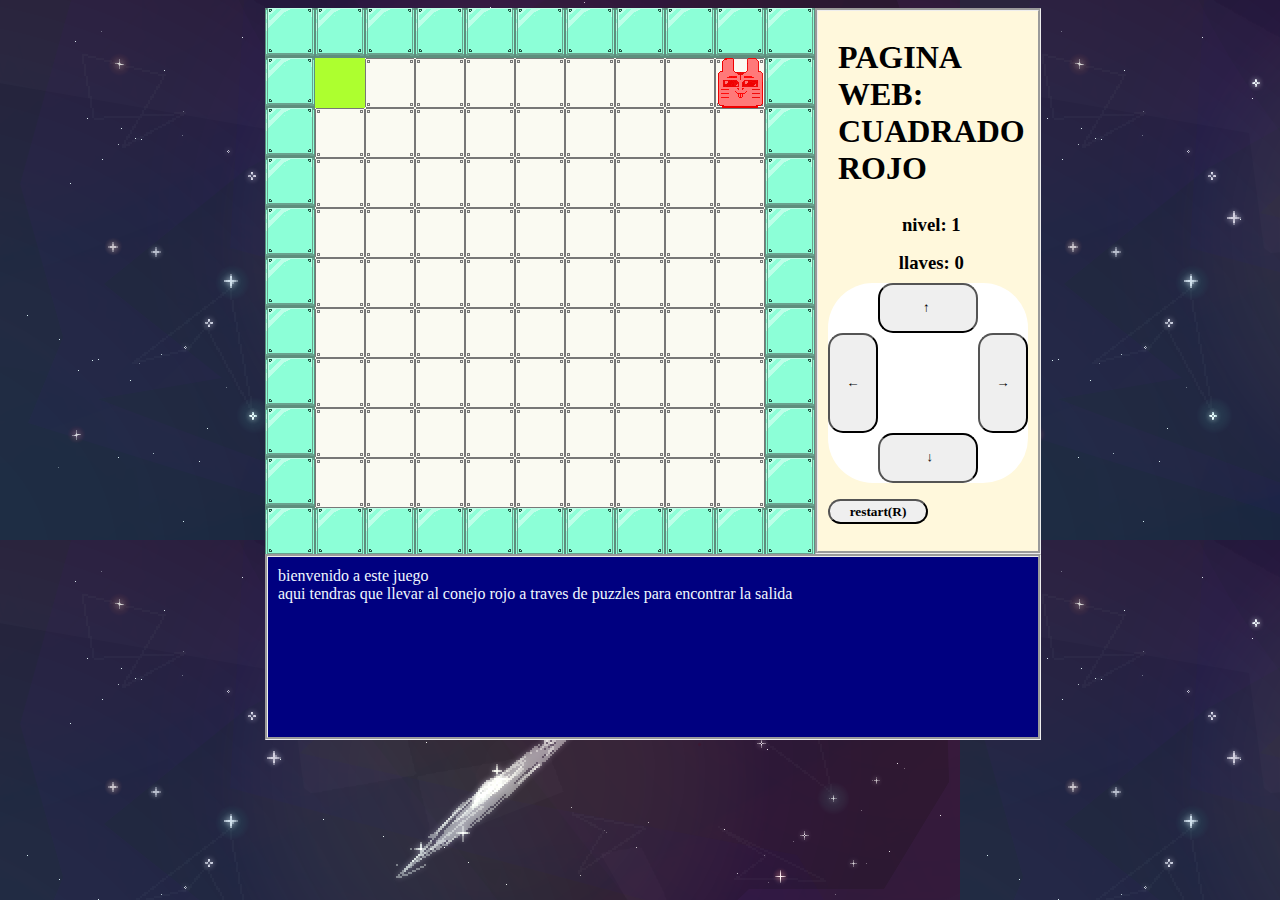
==== cuadrado/index.html @ 40db5c05 "prueba de texto" ====
<!DOCTYPE html>
<html>
	<head>
		<title>cuadrado rojo</title>
		<link rel="stylesheet" href="style.css">
	</head>
	<body>
		<div id="juego">
			<div id="escenario">  </div>
			<div id="fantasma" class="fantasma"> </div>
			<div id="fantasmaX" class="fantasma"></div>
			<div id="fantasmaY" class="fantasma"></div>
			<div id="cuadradoRojo"> </div>
			<script src="js/textos.js"></script>
			<script src="js/niveles.js"></script>
			<script src="js/escenario.js"> </script>
			<script src="js/deteccion.js"> </script>
			<script src="js/eventos.js"> </script>
			<script src="js/iniciar.js"> </script>
			<script src="js/mover.js"> </script>
			<div class="menu">
				<h1>PAGINA WEB: CUADRADO ROJO</h1>
				<h3 id="nivel">nivel: 1</h3>
				<h3 id="puntaje">llaves: 0</h3>
				<div class="mando">
					<button class="B_arriba" onclick="mover('ArrowUp'); activarEventos('ArrowUp')"> ← </button>
					<button class="B_abajo" onclick="mover('ArrowDown'); activarEventos('ArrowDown')"> ← </button>
					<button class="B_izquierda" onclick="mover('ArrowLeft'); activarEventos('ArrowLeft')"> ← </button>
					<button class="B_derecha" onclick="mover('ArrowRight'); activarEventos('ArrowRight')"> → </button>	
				</div>
				<button class="restart" onclick="morir()">restart(R)</button>
			</div>
			<div id="txts" class="menu">
				<p>texto mostrado</p>
			</div>
		</div>
	</body>
</html>
---- cuadrado/style.css ----
body{
	background-image: url(img/fondo.png);
}
h1 {
	padding: 10px;
	margin: auto;
	position: relative;
	font-family: Impact, fantasy;
}
h3{
	margin: auto;
	position: relative;
	font-family: Impact, fantasy;
	top: 0px;
	left: 0px;
}
button {
	font-family: Impact, fantasy;
	width: 100px;
	height: 100px;
	position: relative;
	font-weight: bolder;
	border-radius: 15px;
}
#juego {
	display: grid;
	width: 750px;
	height: auto;
	margin:auto;
}
.B_arriba {
	top: -25px;
	left: 75px;
	transform: rotate(90deg);
}
.B_abajo {
	top: 125px;
	left: 25px;
	transform: rotate(270deg);
}
.B_derecha {
	top: 50px;
	left: 0px;
}
.B_izquierda {
	top: 50px;
	left: -100px;
}
.mando {
	background-color:white;
	width: 200px;
	height: 200px;
	display: flex;
	border-radius: 45px;
}
.menu {
	background-color: cornsilk;
	position: relative;
	top: -50px;
	margin-left: 550px;
	width: 200px;
	height: 520px;
	display: grid;
	padding: 10px;
	border-style: groove;
}
#cuadradoRojo {
	width: 50px;
	height: 50px;
	background-color: transparent;
	position: relative;
}
#escenario {
	display: flex;
	width: 550px;
	height: 550px;
	position: absolute;
	/*
	display: grid;
	grid-template-columns: repeat(11, 50px);
	grid-template-rows: repeat(11, 50px);
	*/
	background-image: url(img/piso.png);
}
#txts{
	width: 750px;
	height: 160px;
	margin-left: 0px;
	background-color: navy;
	color: aliceblue;
}
#PB{
	width: 50px;
	height: 50px;
	position: absolute;
	margin: auto;
	/*background-color: blue;*/
	background-image: url(img/teleportB.png);
}
#PA{
	width: 50px;
	height: 50px;
	position: absolute;
	margin: auto;
	/*background-color: yellow;*/
	background-image: url(img/teleportA.png);
}
.restart {
	height: 25px;
}
.fantasma {
	width: 25px;
	height: 25px;
	background-color: aqua;
	position: absolute;
	visibility: hidden;
}
.p6{
	width: 50px;
	height: 50px;
	position: absolute;
	border-radius: 90px;
	margin: auto;
	background-image: url(img/llave.png);
}
.p5{
	position: absolute;
	width: 50px;
	height: 50px;
	background-image: url(img/puerta1a.png);
}
.p4{
	background-color: greenyellow;
	width: 50px;
	height: 50px;
	position: absolute;
	margin: auto;
}
.p3{
	background-color: orangered;
	width: 50px;
	height: 50px;
	position: absolute;
	border-radius: 90px;
	margin: auto; 
}
.p2{
	background-color: blueviolet;
	position: absolute;
	width: 50px;
	height: 50px;
	background-image: url(img/muerte.png);
}
.p1{
	background-color: green;
	position: absolute;
	width: 50px;
	height: 50px;
	background-image: url(img/pared.png);
}
.p0{
	background-color: cyan;
	position: absolute;
	width: 50px;
	height: 50px;
	background-image: url(img/piso.png);
}
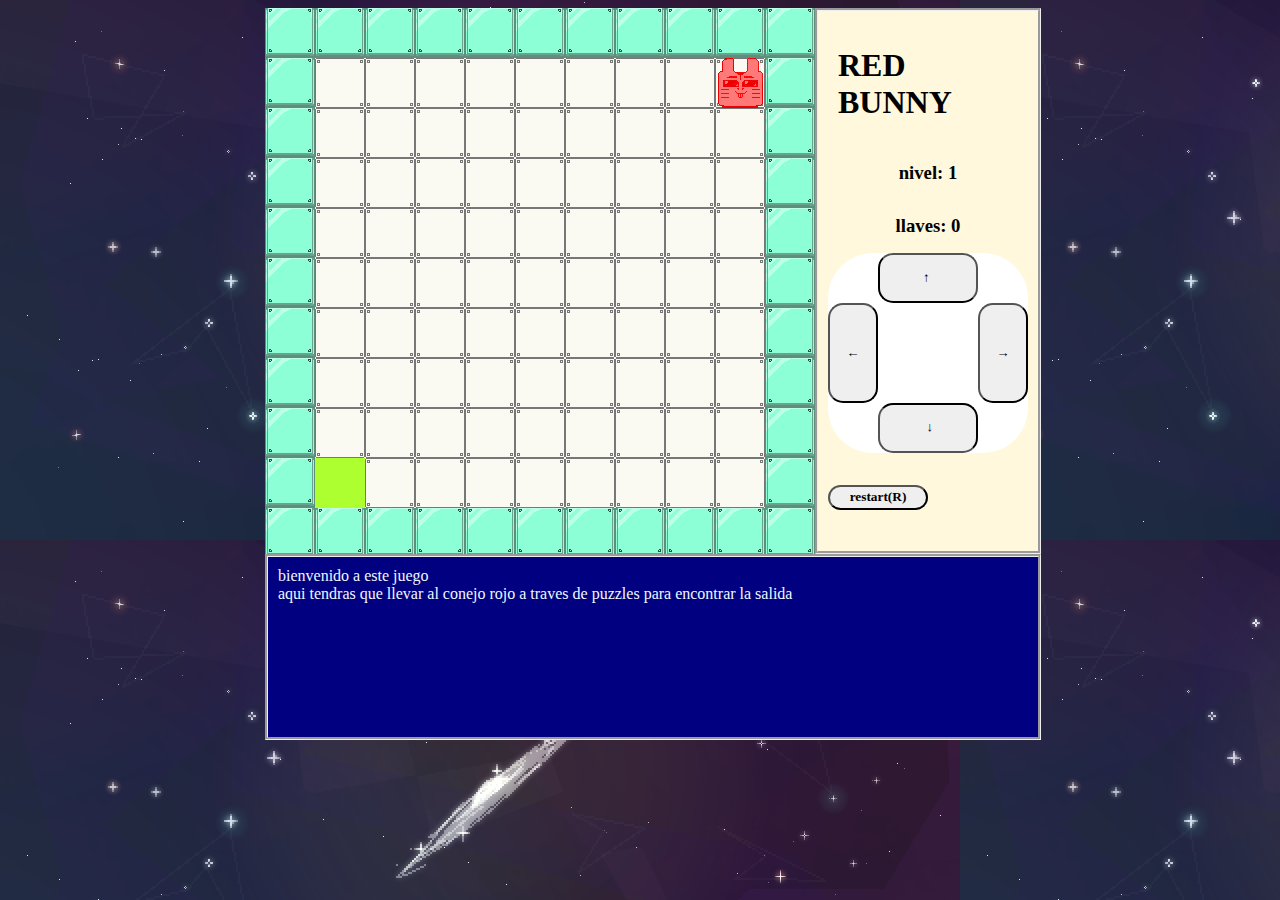
==== commit 8c93b7f1: "cambioas" ====
--- a/cuadrado/index.html
+++ b/cuadrado/index.html
@@ -19,7 +19,7 @@
 			<script src="js/iniciar.js"> </script>
 			<script src="js/mover.js"> </script>
 			<div class="menu">
-				<h1>PAGINA WEB: CUADRADO ROJO</h1>
+				<h1>RED BUNNY</h1>
 				<h3 id="nivel">nivel: 1</h3>
 				<h3 id="puntaje">llaves: 0</h3>
 				<div class="mando">
@@ -28,6 +28,7 @@
 					<button class="B_izquierda" onclick="mover('ArrowLeft'); activarEventos('ArrowLeft')"> ← </button>
 					<button class="B_derecha" onclick="mover('ArrowRight'); activarEventos('ArrowRight')"> → </button>	
 				</div>
+				
 				<button class="restart" onclick="morir()">restart(R)</button>
 			</div>
 			<div id="txts" class="menu">
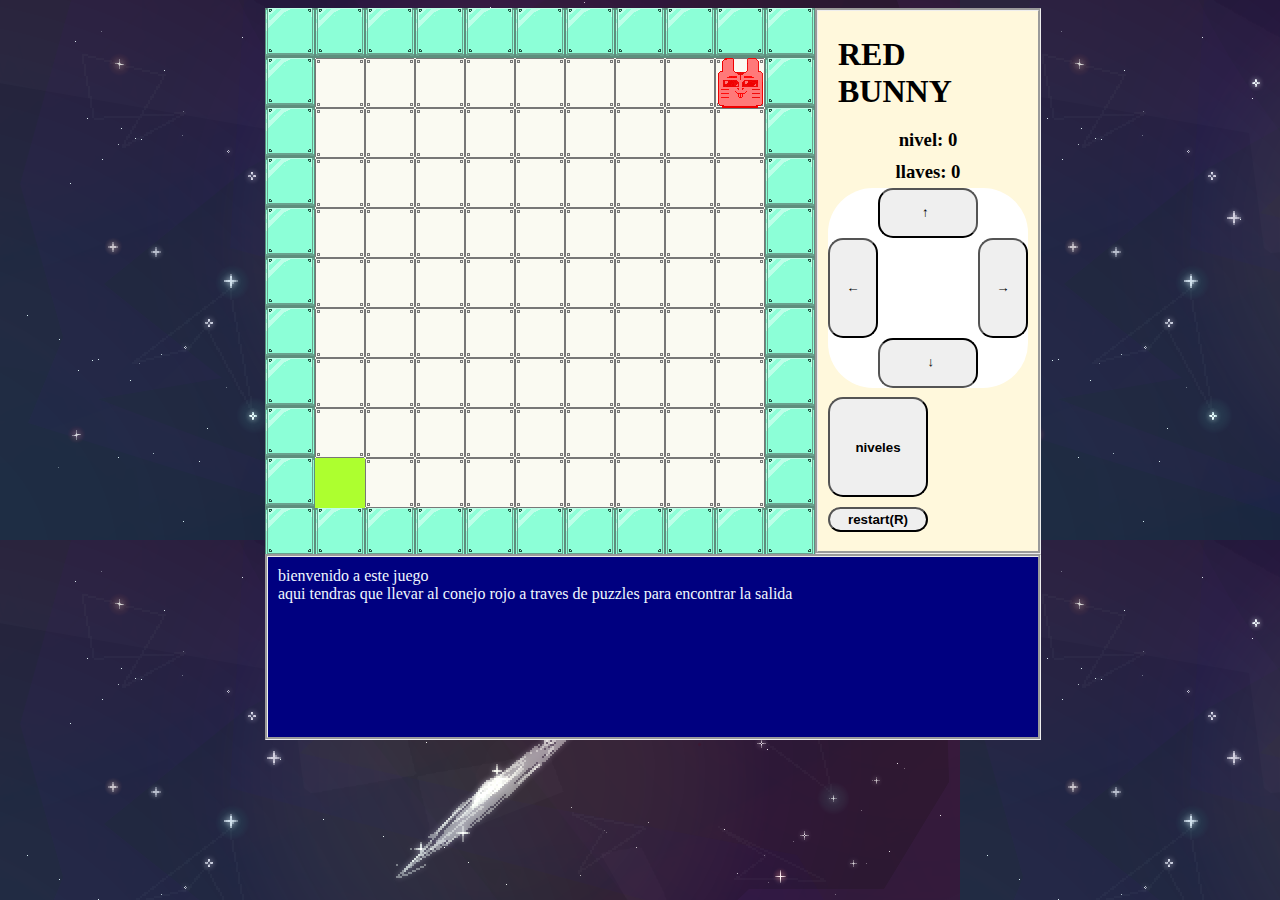
==== commit e3b04381: "menu de niveles" ====
--- a/cuadrado/index.html
+++ b/cuadrado/index.html
@@ -11,6 +11,7 @@
 			<div id="fantasmaX" class="fantasma"></div>
 			<div id="fantasmaY" class="fantasma"></div>
 			<div id="cuadradoRojo"> </div>
+			<script src="js/cambNivel.js"></script>
 			<script src="js/textos.js"></script>
 			<script src="js/niveles.js"></script>
 			<script src="js/escenario.js"> </script>
@@ -20,7 +21,7 @@
 			<script src="js/mover.js"> </script>
 			<div class="menu">
 				<h1>RED BUNNY</h1>
-				<h3 id="nivel">nivel: 1</h3>
+				<h3 id="nivel">nivel: 0</h3>
 				<h3 id="puntaje">llaves: 0</h3>
 				<div class="mando">
 					<button class="B_arriba" onclick="mover('ArrowUp'); activarEventos('ArrowUp')"> ← </button>
@@ -28,7 +29,12 @@
 					<button class="B_izquierda" onclick="mover('ArrowLeft'); activarEventos('ArrowLeft')"> ← </button>
 					<button class="B_derecha" onclick="mover('ArrowRight'); activarEventos('ArrowRight')"> → </button>	
 				</div>
-				
+				<div class="niveles">
+					<button class="nivelesBoton">niveles</button>
+					<div id="nivelesLista">
+						
+					</div>
+				</div>
 				<button class="restart" onclick="morir()">restart(R)</button>
 			</div>
 			<div id="txts" class="menu">
--- a/cuadrado/style.css
+++ b/cuadrado/style.css
@@ -15,7 +15,6 @@
 	left: 0px;
 }
 button {
-	font-family: Impact, fantasy;
 	width: 100px;
 	height: 100px;
 	position: relative;
@@ -28,6 +27,28 @@
 	height: auto;
 	margin:auto;
 }
+.niveles {
+    position: relative;
+	width: 100px;
+}
+
+#nivelesLista {
+    display: none;
+    position: absolute;
+    background-color: lightgrey;
+    min-width: 200px;
+    z-index: 1;
+}
+
+#nivelesLista button {
+    height: 20px;
+	border-radius: 0px;
+}
+
+#nivelesLista button:hover {background-color: white;}
+.niveles:hover #nivelesLista {display: block;}
+.niveles:hover .nivelesBoton {background-color: grey;}
+
 .B_arriba {
 	top: -25px;
 	left: 75px;
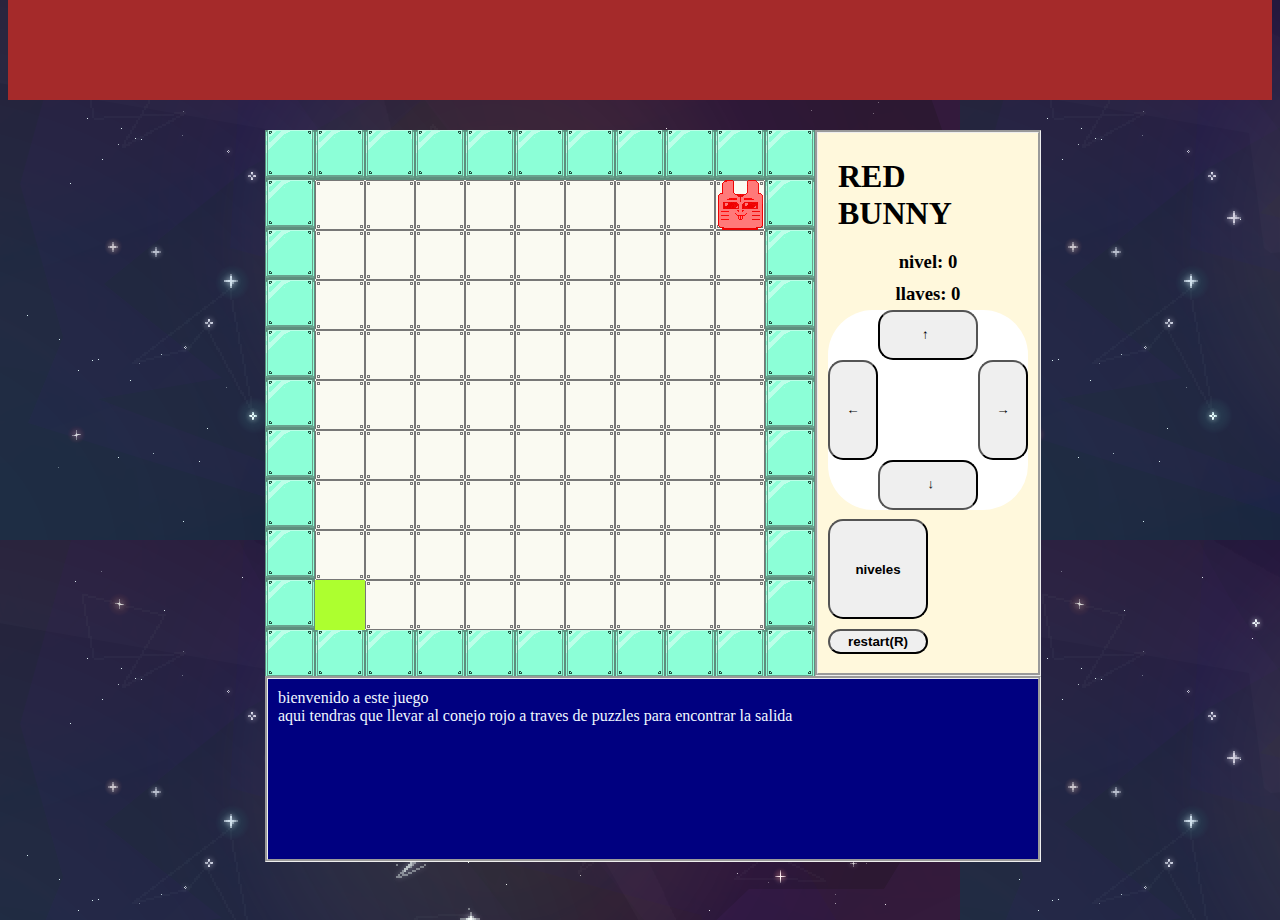
==== commit a957c702: "documentacion" ====
--- a/cuadrado/index.html
+++ b/cuadrado/index.html
@@ -5,6 +5,7 @@
 		<link rel="stylesheet" href="style.css">
 	</head>
 	<body>
+		<header></header>
 		<div id="juego">
 			<div id="escenario">  </div>
 			<div id="fantasma" class="fantasma"> </div>
--- a/cuadrado/style.css
+++ b/cuadrado/style.css
@@ -1,5 +1,11 @@
 body{
 	background-image: url(img/fondo.png);
+}
+header{
+	margin-top:-8px;
+	height: 100px;
+	background-color: brown;
+	margin-bottom: 30px;
 }
 h1 {
 	padding: 10px;
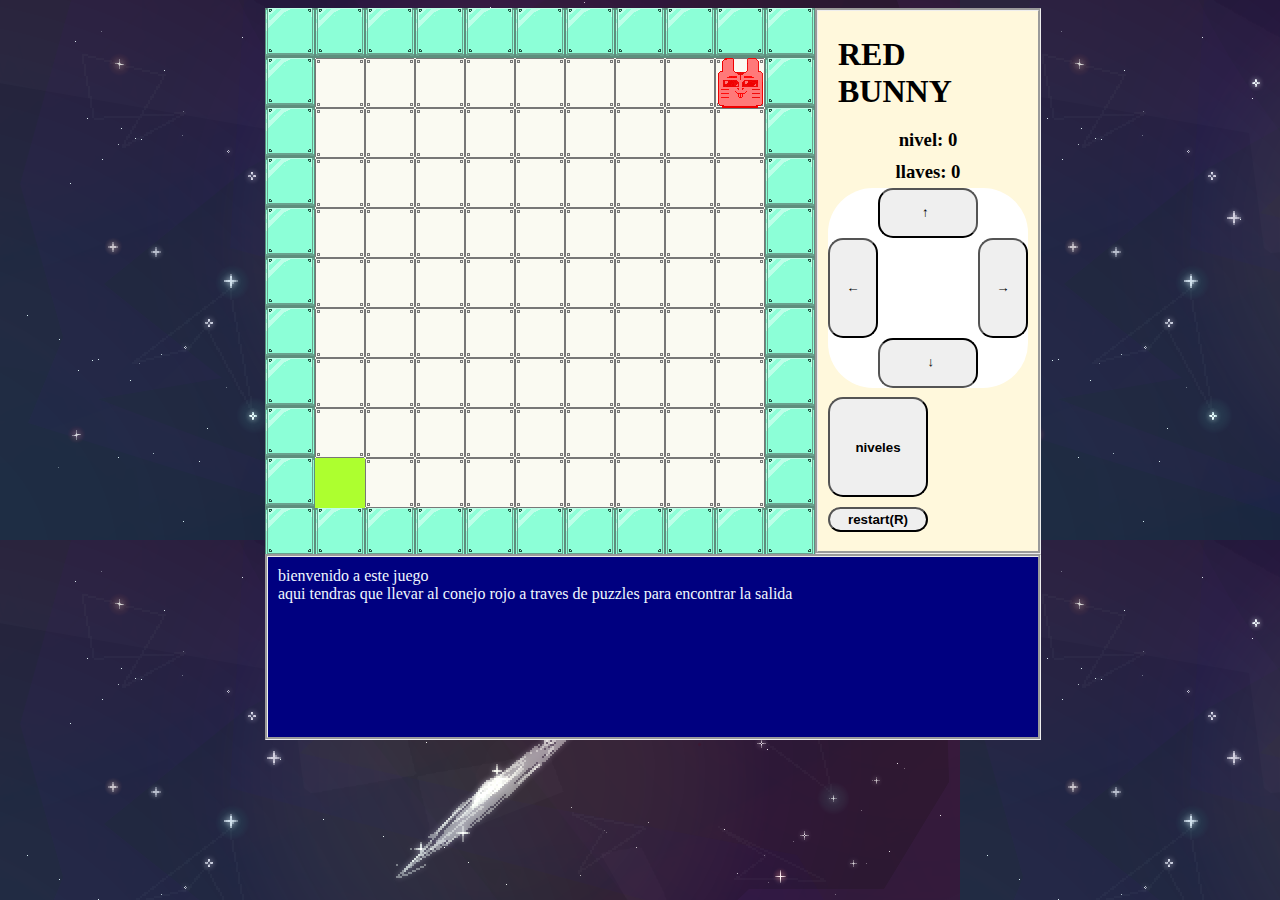
==== commit 8d44d00e: "teleport corregido 2" ====
--- a/cuadrado/index.html
+++ b/cuadrado/index.html
@@ -5,12 +5,8 @@
 		<link rel="stylesheet" href="style.css">
 	</head>
 	<body>
-		<header></header>
 		<div id="juego">
 			<div id="escenario">  </div>
-			<div id="fantasma" class="fantasma"> </div>
-			<div id="fantasmaX" class="fantasma"></div>
-			<div id="fantasmaY" class="fantasma"></div>
 			<div id="cuadradoRojo"> </div>
 			<script src="js/cambNivel.js"></script>
 			<script src="js/textos.js"></script>
--- a/cuadrado/style.css
+++ b/cuadrado/style.css
@@ -135,13 +135,6 @@
 .restart {
 	height: 25px;
 }
-.fantasma {
-	width: 25px;
-	height: 25px;
-	background-color: aqua;
-	position: absolute;
-	visibility: hidden;
-}
 .p6{
 	width: 50px;
 	height: 50px;
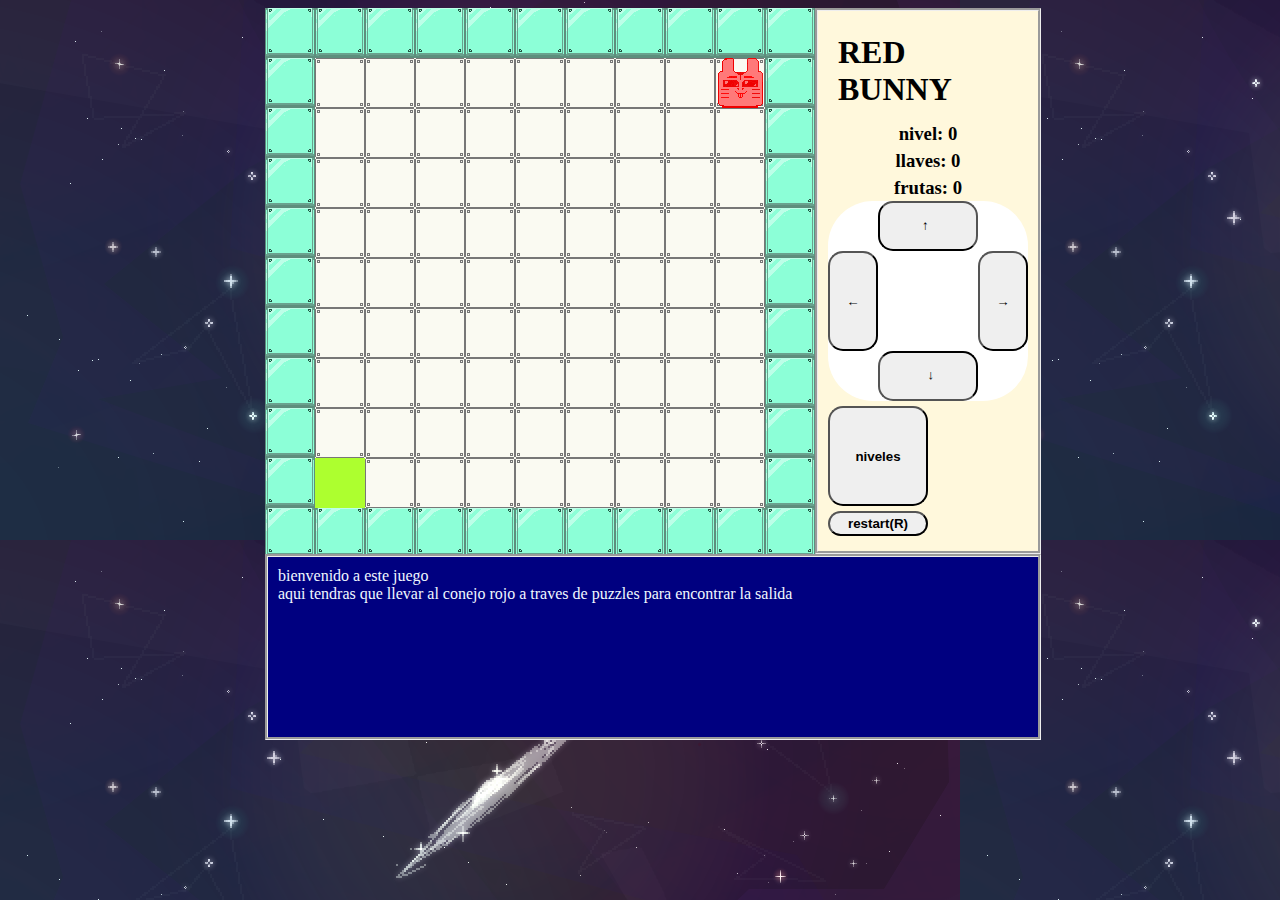
==== commit ab49aaff: "nivel5" ====
--- a/cuadrado/index.html
+++ b/cuadrado/index.html
@@ -20,6 +20,7 @@
 				<h1>RED BUNNY</h1>
 				<h3 id="nivel">nivel: 0</h3>
 				<h3 id="puntaje">llaves: 0</h3>
+				<h3 id="frutas">frutas: 0</h3>
 				<div class="mando">
 					<button class="B_arriba" onclick="mover('ArrowUp'); activarEventos('ArrowUp')"> ← </button>
 					<button class="B_abajo" onclick="mover('ArrowDown'); activarEventos('ArrowDown')"> ← </button>
@@ -32,7 +33,7 @@
 						
 					</div>
 				</div>
-				<button class="restart" onclick="morir()">restart(R)</button>
+				<button class="restart" onclick="morir(0)">restart(R)</button>
 			</div>
 			<div id="txts" class="menu">
 				<p>texto mostrado</p>
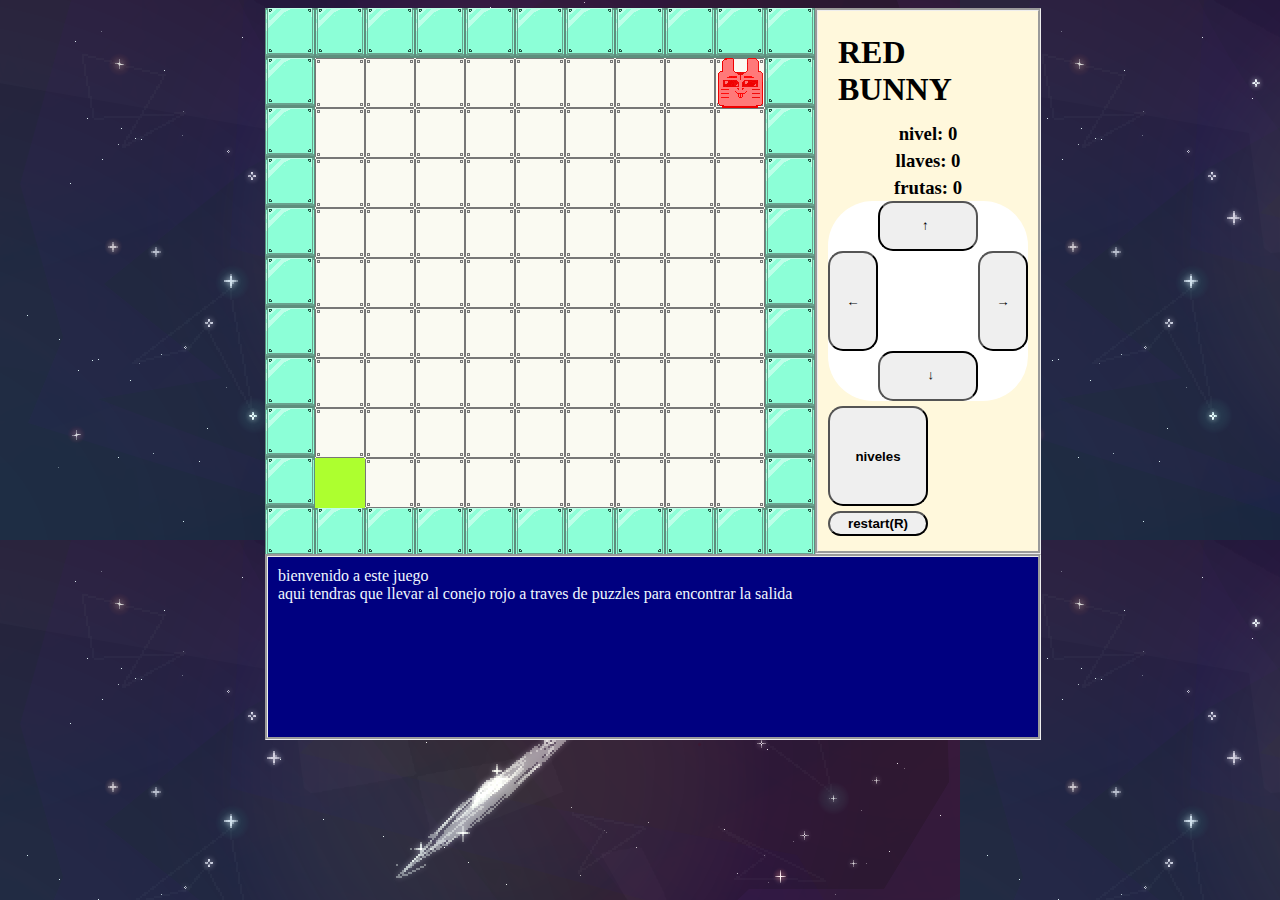
==== commit 0b5bf528: "CONEJO - bookcase eventos" ====
--- a/cuadrado/index.html
+++ b/cuadrado/index.html
@@ -33,7 +33,7 @@
 						
 					</div>
 				</div>
-				<button class="restart" onclick="morir(0)">restart(R)</button>
+				<button class="restart" onclick="eventos.morir(0)">restart(R)</button>
 			</div>
 			<div id="txts" class="menu">
 				<p>texto mostrado</p>
